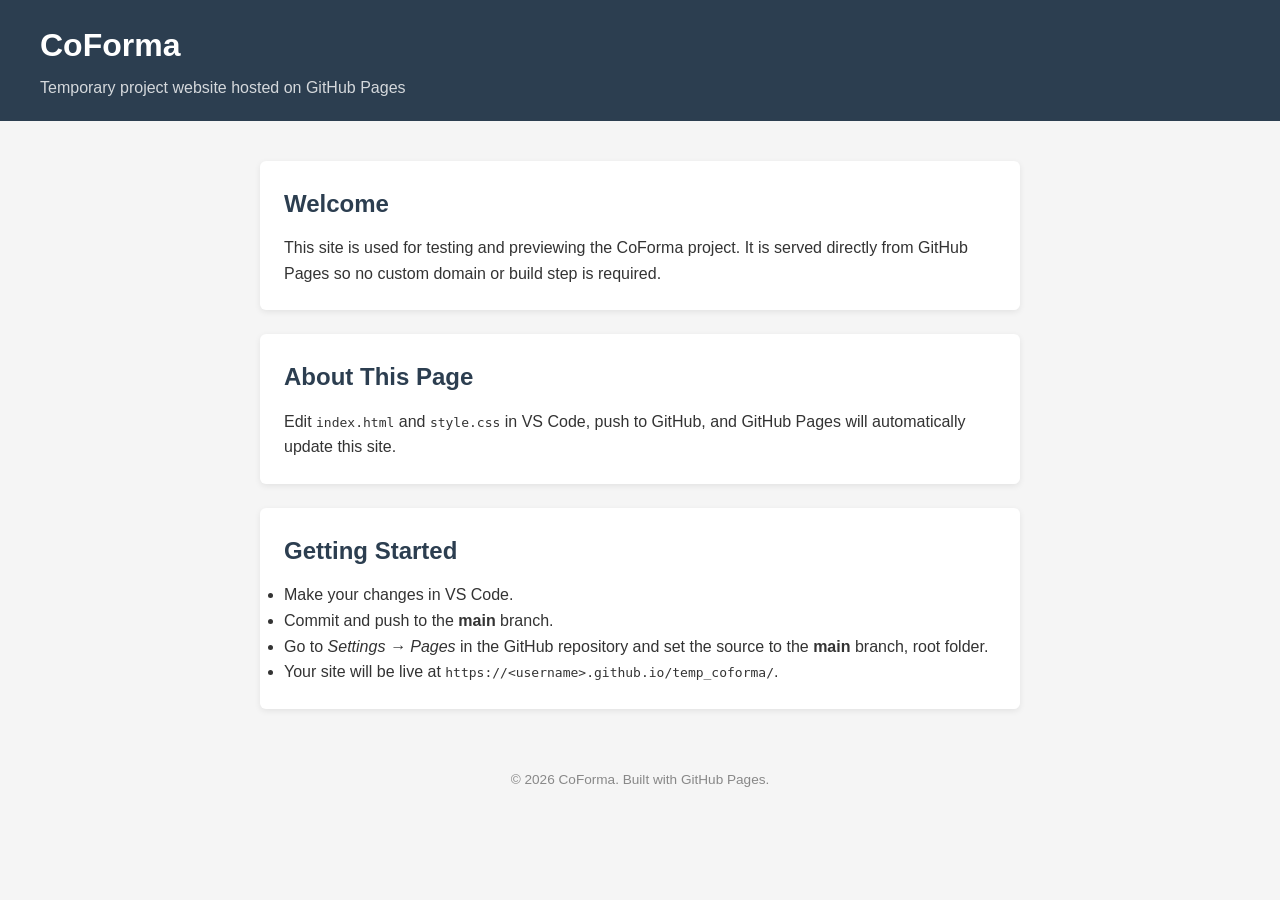
==== index.html @ 68efc7bb "Add static website files for GitHub Pages (index.html, style.css, updated README) Co-authored-by: ly" ====
<!DOCTYPE html>
<html lang="en">
<head>
  <meta charset="UTF-8" />
  <meta name="viewport" content="width=device-width, initial-scale=1.0" />
  <title>CoForma – Temp Site</title>
  <link rel="stylesheet" href="style.css" />
</head>
<body>

  <header>
    <h1>CoForma</h1>
    <p>Temporary project website hosted on GitHub Pages</p>
  </header>

  <main>
    <section>
      <h2>Welcome</h2>
      <p>
        This site is used for testing and previewing the CoForma project.
        It is served directly from GitHub Pages so no custom domain or
        build step is required.
      </p>
    </section>

    <section>
      <h2>About This Page</h2>
      <p>
        Edit <code>index.html</code> and <code>style.css</code> in VS Code,
        push to GitHub, and GitHub Pages will automatically update this site.
      </p>
    </section>

    <section>
      <h2>Getting Started</h2>
      <ul>
        <li>Make your changes in VS Code.</li>
        <li>Commit and push to the <strong>main</strong> branch.</li>
        <li>
          Go to <em>Settings → Pages</em> in the GitHub repository and
          set the source to the <strong>main</strong> branch, root folder.
        </li>
        <li>Your site will be live at
          <code>https://&lt;username&gt;.github.io/temp_coforma/</code>.
        </li>
      </ul>
    </section>
  </main>

  <footer>
    <p>&copy; 2026 CoForma. Built with GitHub Pages.</p>
  </footer>

</body>
</html>
---- style.css ----
/* Basic styles for temp_coforma website */
* {
  box-sizing: border-box;
  margin: 0;
  padding: 0;
}

body {
  font-family: Arial, Helvetica, sans-serif;
  background-color: #f5f5f5;
  color: #333;
  line-height: 1.6;
}

header {
  background-color: #2c3e50;
  color: #fff;
  padding: 20px 40px;
}

header h1 {
  font-size: 2rem;
}

header p {
  font-size: 1rem;
  opacity: 0.8;
  margin-top: 4px;
}

main {
  max-width: 800px;
  margin: 40px auto;
  padding: 0 20px;
}

section {
  background: #fff;
  border-radius: 6px;
  padding: 24px;
  margin-bottom: 24px;
  box-shadow: 0 2px 6px rgba(0, 0, 0, 0.08);
}

section h2 {
  margin-bottom: 12px;
  color: #2c3e50;
}

footer {
  text-align: center;
  padding: 20px;
  font-size: 0.85rem;
  color: #888;
}
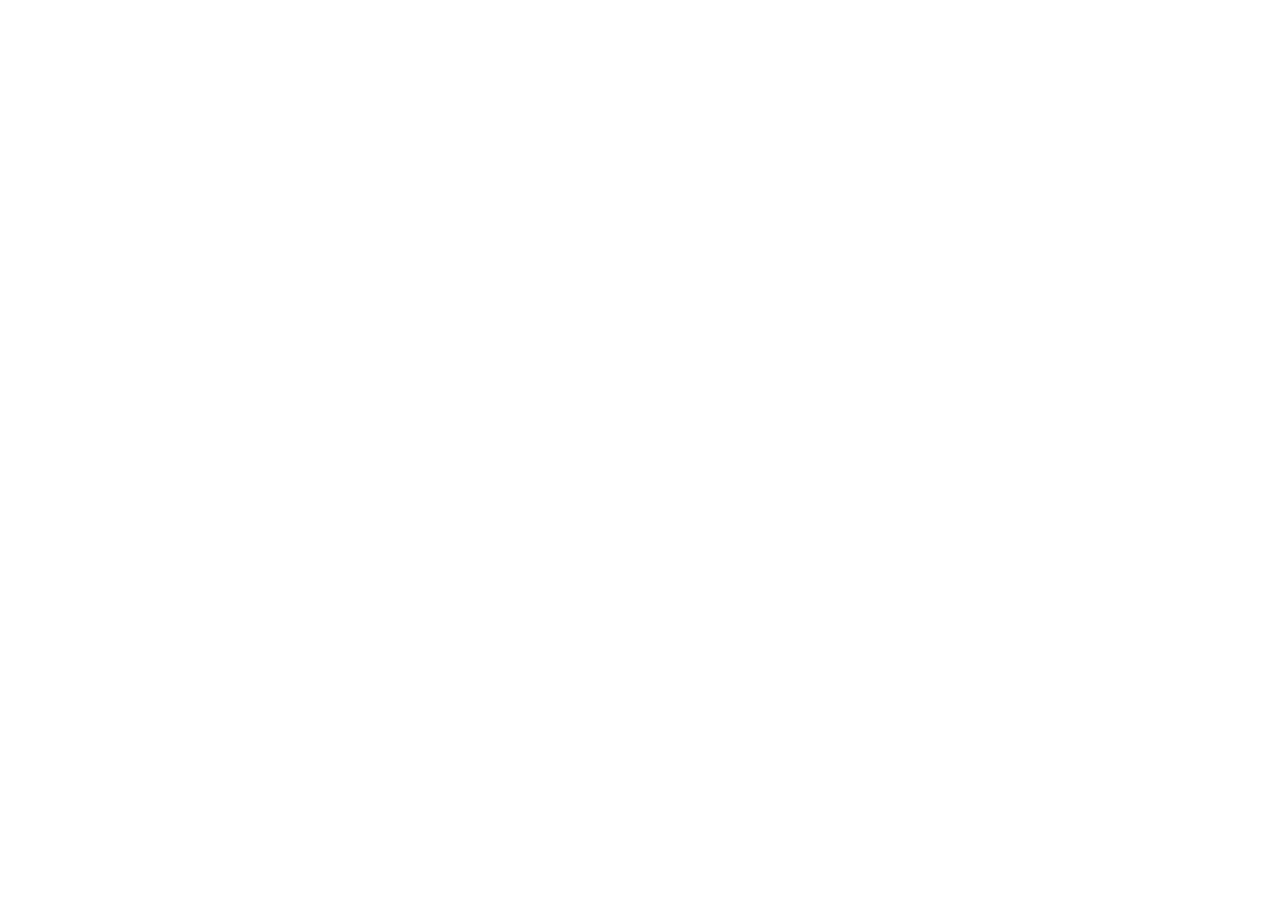
==== commit 88e2a57c: "Initial CoForma landing page" ====
--- a/index.html
+++ b/index.html
@@ -1,55 +1,39 @@
-<!DOCTYPE html>
+<!doctype html>
 <html lang="en">
 <head>
-  <meta charset="UTF-8" />
-  <meta name="viewport" content="width=device-width, initial-scale=1.0" />
-  <title>CoForma – Temp Site</title>
-  <link rel="stylesheet" href="style.css" />
+<meta charset="utf-8"/>
+<meta name="viewport" content="width=device-width,initial-scale=1"/>
+<title>CoForma — Redesign explorations</title>
+
+<link rel="preconnect" href="https://fonts.googleapis.com"/>
+<link rel="preconnect" href="https://fonts.gstatic.com" crossorigin/>
+<link href="https://fonts.googleapis.com/css2?family=Instrument+Serif:ital@0;1&family=Inter:wght@300;400;500;600;700&family=Newsreader:ital,wght@0;300;0,400;0,500;0,600;1,300;1,400&family=JetBrains+Mono:wght@400;500&display=swap" rel="stylesheet"/>
+
+<style>
+  :root { color-scheme: light; }
+  html, body { margin:0; padding:0; }
+  body { font-family: "Inter", ui-sans-serif, system-ui, sans-serif; -webkit-font-smoothing: antialiased; }
+  * { box-sizing: border-box; }
+  a { color: inherit; }
+  img { display:block; max-width:100%; }
+  .serif { font-family: "Instrument Serif", "Newsreader", ui-serif, Georgia, serif; font-weight: 400; letter-spacing: -0.01em; }
+  .news { font-family: "Newsreader", ui-serif, Georgia, serif; }
+  .mono { font-family: "JetBrains Mono", ui-monospace, SFMono-Regular, Menlo, monospace; }
+  .caps { text-transform: uppercase; letter-spacing: 0.14em; }
+  .hairline { border: 0; border-top: 1px solid currentColor; opacity: .18; margin: 0; }
+</style>
+
+<script src="https://unpkg.com/react@18.3.1/umd/react.development.js" integrity="sha384-hD6/rw4ppMLGNu3tX5cjIb+uRZ7UkRJ6BPkLpg4hAu/6onKUg4lLsHAs9EBPT82L" crossorigin="anonymous"></script>
+<script src="https://unpkg.com/react-dom@18.3.1/umd/react-dom.development.js" integrity="sha384-u6aeetuaXnQ38mYT8rp6sbXaQe3NL9t+IBXmnYxwkUI2Hw4bsp2Wvmx4yRQF1uAm" crossorigin="anonymous"></script>
+<script src="https://unpkg.com/@babel/standalone@7.29.0/babel.min.js" integrity="sha384-m08KidiNqLdpJqLq95G/LEi8Qvjl/xUYll3QILypMoQ65QorJ9Lvtp2RXYGBFj1y" crossorigin="anonymous"></script>
 </head>
+
 <body>
+<div id="root"></div>
 
-  <header>
-    <h1>CoForma</h1>
-    <p>Temporary project website hosted on GitHub Pages</p>
-  </header>
-
-  <main>
-    <section>
-      <h2>Welcome</h2>
-      <p>
-        This site is used for testing and previewing the CoForma project.
-        It is served directly from GitHub Pages so no custom domain or
-        build step is required.
-      </p>
-    </section>
-
-    <section>
-      <h2>About This Page</h2>
-      <p>
-        Edit <code>index.html</code> and <code>style.css</code> in VS Code,
-        push to GitHub, and GitHub Pages will automatically update this site.
-      </p>
-    </section>
-
-    <section>
-      <h2>Getting Started</h2>
-      <ul>
-        <li>Make your changes in VS Code.</li>
-        <li>Commit and push to the <strong>main</strong> branch.</li>
-        <li>
-          Go to <em>Settings → Pages</em> in the GitHub repository and
-          set the source to the <strong>main</strong> branch, root folder.
-        </li>
-        <li>Your site will be live at
-          <code>https://&lt;username&gt;.github.io/temp_coforma/</code>.
-        </li>
-      </ul>
-    </section>
-  </main>
-
-  <footer>
-    <p>&copy; 2026 CoForma. Built with GitHub Pages.</p>
-  </footer>
+<script type="text/babel" src="shared.jsx"></script>
+<script type="text/babel" src="home-broadsheet.jsx"></script>
+<script type="text/babel" src="app.jsx"></script>
 
 </body>
 </html>
